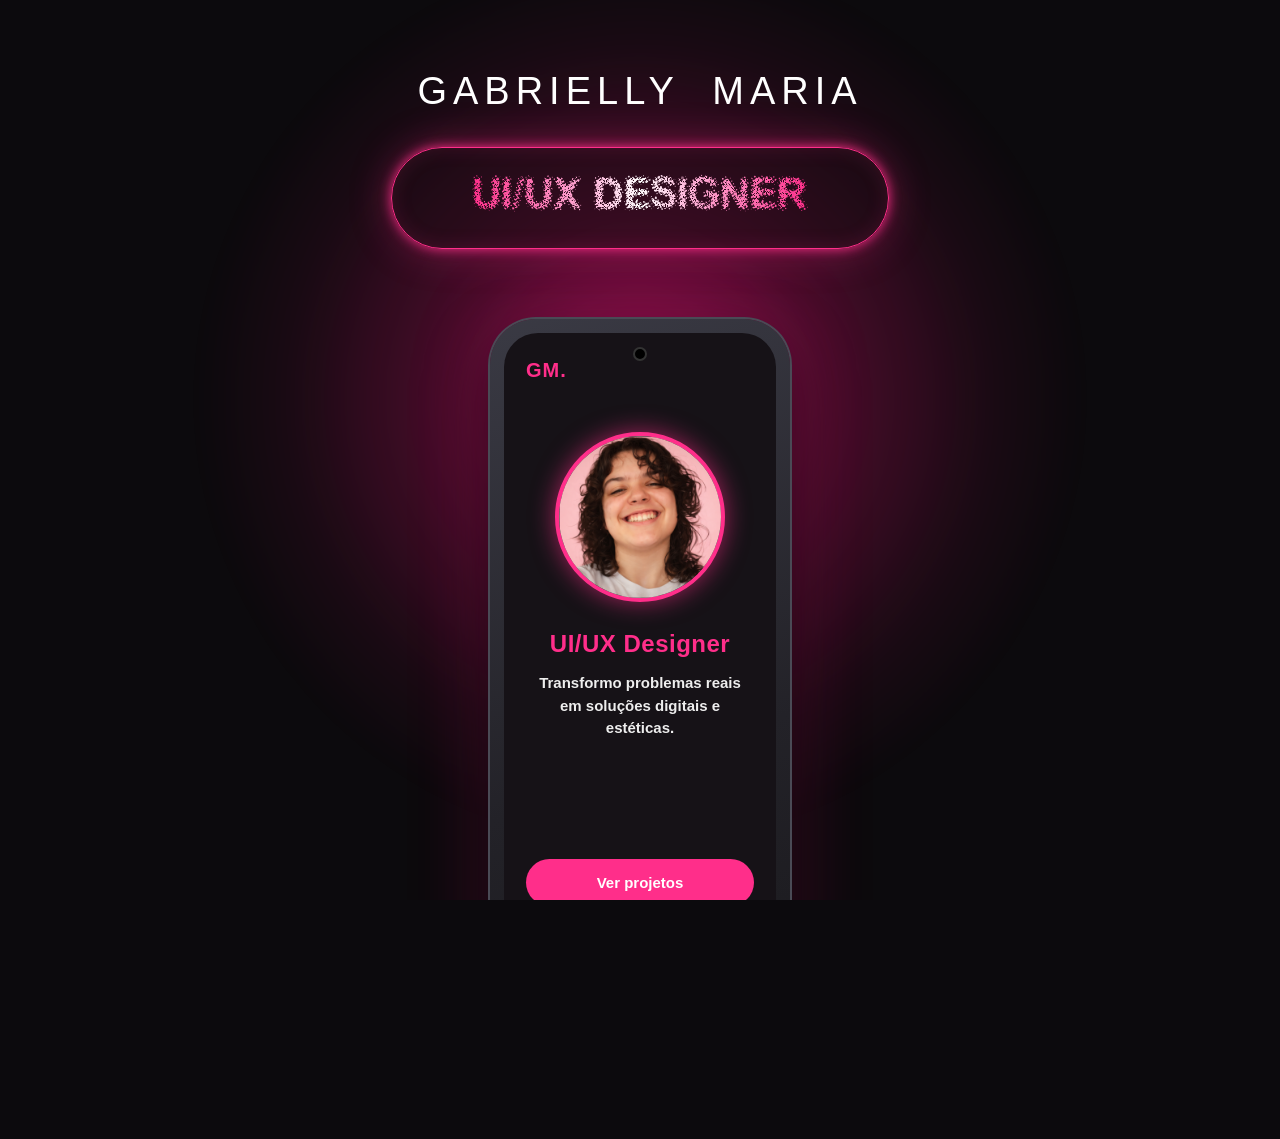
==== perfil-desktop (2).html @ 0a58833c "Add files via upload" ====
<!DOCTYPE html>
<html lang="pt-BR">
<head>
<meta charset="UTF-8">
<title>Gabrielly Maria — UI/UX Designer</title>
<style>
  @font-face{
    font-family:'Acidic';
    src:url([data-uri]) format('truetype');
    font-weight:normal;
    font-style:normal;
  }

  :root{
    --pink: #ff2e8a;
    --pink-light: #ff8fc4;
    --bg: #0c0a0d;
  }

  *{ box-sizing:border-box; margin:0; padding:0; }

  html,body{
    height:100%;
    background:var(--bg);
    font-family:'Segoe UI', Arial, sans-serif;
    overflow-x:hidden;
  }

  .stage{
    position:relative;
    min-height:100vh;
    display:flex;
    flex-direction:column;
    align-items:center;
    padding:70px 20px 90px;
  }

  .glow{
    position:absolute;
    top:35%;
    left:50%;
    width:900px;
    height:900px;
    transform:translate(-50%,-50%);
    background:radial-gradient(circle, rgba(255,20,130,0.55) 0%, rgba(255,20,130,0.25) 30%, rgba(255,20,130,0.06) 55%, transparent 70%);
    filter:blur(10px);
    pointer-events:none;
    z-index:0;
  }

  h1.name{
    position:relative;
    z-index:2;
    color:#fff;
    font-size:38px;
    font-weight:400;
    letter-spacing:6px;
    text-align:center;
    margin-bottom:34px;
  }

  /* Badge UI/UX DESIGNER */
  .badge{
    position:relative;
    z-index:2;
    border:1.5px solid var(--pink);
    border-radius:60px;
    padding:22px 55px;
    box-shadow:
      0 0 12px rgba(255,46,138,0.9),
      0 0 40px rgba(255,46,138,0.35),
      inset 0 0 20px rgba(255,46,138,0.15);
    margin-bottom:70px;
    background:rgba(20,10,15,0.4);
    display:flex;
    justify-content:center;
  }

  .badge svg{
    display:block;
    height:56px;
    width:auto;
  }

  /* Mockup do celular */
  .phone{
    position:relative;
    z-index:2;
    width:300px;
    height:730px;
    background:linear-gradient(160deg,#3a3a44,#232228 60%, #1a191d);
    border-radius:46px;
    padding:14px;
    box-shadow:
      0 0 0 2px #4a4a55,
      0 25px 60px rgba(0,0,0,0.6),
      0 0 80px rgba(255,20,130,0.25);
  }

  .screen{
    position:relative;
    width:100%;
    height:100%;
    background:#161217;
    border-radius:34px;
    overflow:hidden;
    display:flex;
    flex-direction:column;
    align-items:center;
    padding:20px 22px 30px;
  }

  .cam{
    position:absolute;
    top:14px;
    left:50%;
    transform:translateX(-50%);
    width:14px;
    height:14px;
    background:#000;
    border:2px solid #333;
    border-radius:50%;
  }

  .logo{
    align-self:flex-start;
    color:var(--pink);
    font-weight:800;
    font-size:20px;
    letter-spacing:1px;
    margin-top:6px;
  }

  .avatar-wrap{
    margin-top:50px;
    width:170px;
    height:170px;
    border-radius:50%;
    border:4px solid var(--pink);
    box-shadow:0 0 25px rgba(255,46,138,0.6);
    overflow:hidden;
    background:#2a2a30;
  }

  .avatar-wrap img{
    width:100%;
    height:100%;
    object-fit:cover;
    object-position:center 30%;
  }

  .role{
    margin-top:28px;
    color:var(--pink);
    font-size:24px;
    font-weight:700;
    font-family:'Segoe UI',sans-serif;
    letter-spacing:0.5px;
  }

  .desc{
    margin-top:14px;
    color:#eee;
    font-size:15px;
    line-height:1.5;
    text-align:center;
    font-weight:600;
    padding:0 6px;
  }

  .buttons{
    width:100%;
    max-width:230px;
    margin:auto auto 0;
    padding-top:22px;
    padding-bottom:36px;
    display:flex;
    flex-direction:column;
    align-items:center;
    gap:14px;
  }

  .btn{
    width:100%;
    text-align:center;
    padding:15px 0;
    border-radius:30px;
    font-size:15px;
    font-weight:700;
    cursor:pointer;
    border:none;
  }

  .btn-primary{
    background:var(--pink);
    color:#fff;
  }

  .btn-outline{
    background:transparent;
    color:var(--pink);
    border:1.5px solid var(--pink);
  }

  .note{
    position:relative;
    z-index:2;
    margin-top:50px;
    color:#666;
    font-size:12px;
    text-align:center;
    max-width:340px;
  }
</style>
</head>
<body>

<div class="stage">
  <div class="glow"></div>

  <h1 class="name">GABRIELLY&nbsp;&nbsp;MARIA</h1>

  <div class="badge">
    <!-- Texto "UI/UX DESIGNER" centralizado, fonte Acidic, degradê rosa nas bordas -> branco no centro -->
    <svg viewBox="0 0 620 90" xmlns="http://www.w3.org/2000/svg">
      <defs>
        <linearGradient id="txtGrad" x1="0%" y1="0%" x2="100%" y2="0%">
          <stop offset="0%"  stop-color="#ff2e8a"/>
          <stop offset="35%" stop-color="#ffb3d9"/>
          <stop offset="50%" stop-color="#ffffff"/>
          <stop offset="65%" stop-color="#ffb3d9"/>
          <stop offset="100%" stop-color="#ff2e8a"/>
        </linearGradient>
        <filter id="grain" x="-20%" y="-20%" width="140%" height="140%">
          <feTurbulence type="fractalNoise" baseFrequency="0.9" numOctaves="2" result="noise"/>
          <feColorMatrix in="noise" type="matrix"
            values="0 0 0 0 1
                    0 0 0 0 1
                    0 0 0 0 1
                    0 0 0 9 -3" result="alphaNoise"/>
          <feComposite in="SourceGraphic" in2="alphaNoise" operator="in" result="grainedText"/>
          <feGaussianBlur in="grainedText" stdDeviation="0.5"/>
        </filter>
      </defs>
      <text x="310" y="65" text-anchor="middle" font-family="Acidic, 'Arial Black', sans-serif" font-weight="400"
            font-size="70" fill="url(#txtGrad)" filter="url(#grain)"
            letter-spacing="0">UI/UX DESIGNER</text>
    </svg>
  </div>

  <div class="phone">
    <div class="screen">
      <div class="cam"></div>
      <div class="logo">GM.</div>

      <div class="avatar-wrap">
        <img src="[data-uri]" alt="Foto de perfil">
      </div>

      <div class="role">UI/UX Designer</div>
      <div class="desc">Transformo problemas reais<br>em soluções digitais e<br>estéticas.</div>

      <div class="buttons">
        <button class="btn btn-primary">Ver projetos</button>
        <button class="btn btn-outline">Sobre mim</button>
      </div>
    </div>
  </div>

</div>

</body>
</html>
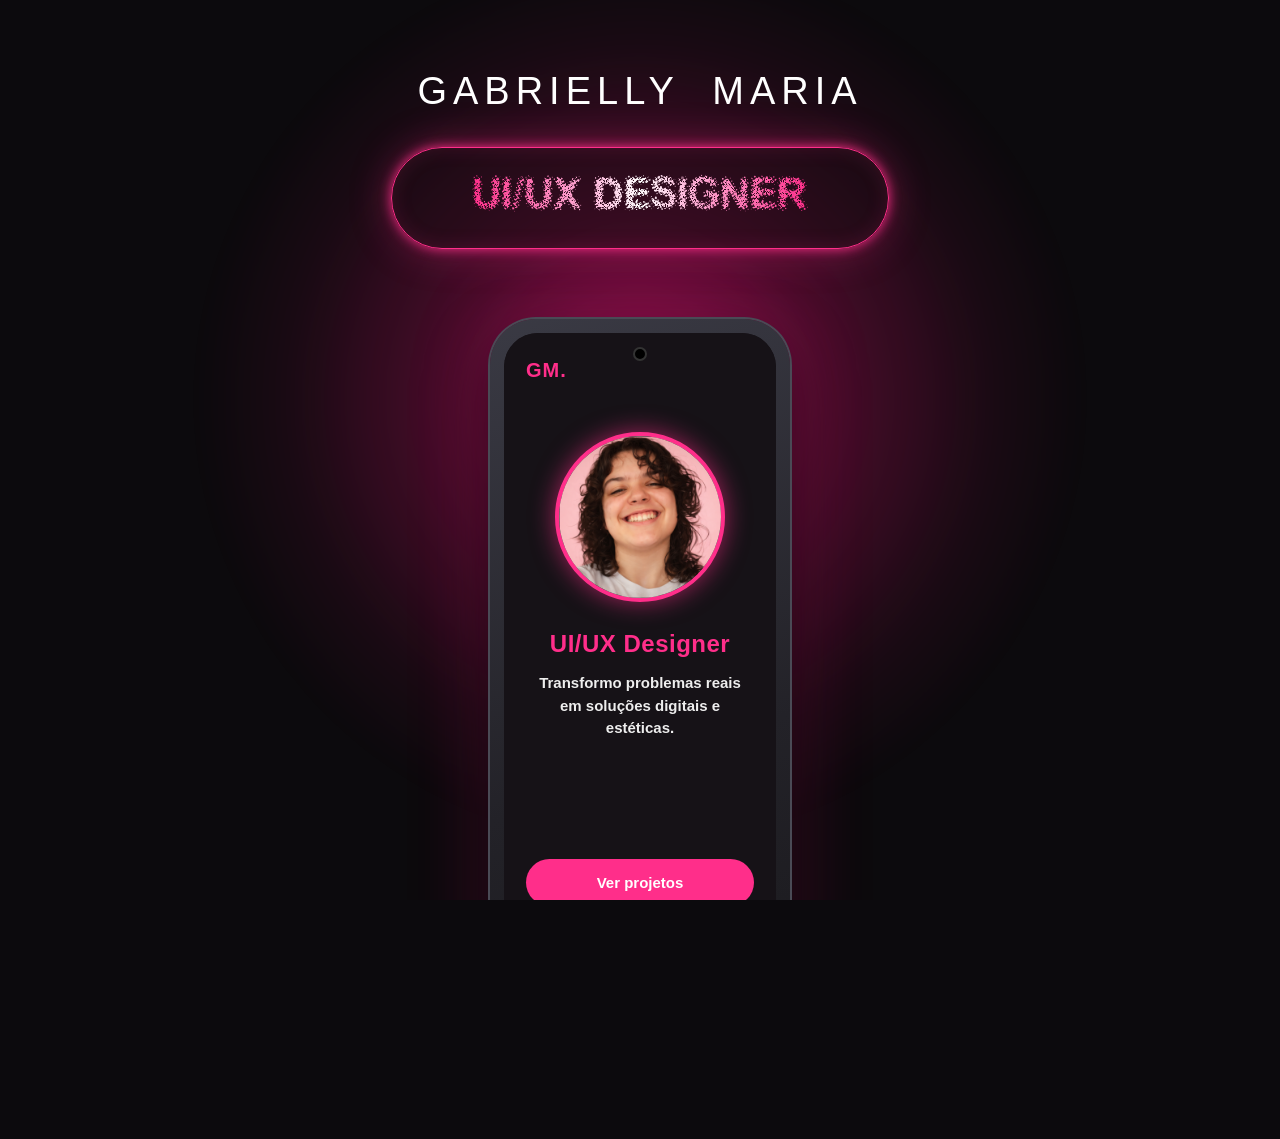
==== commit 7d223fbf: "Change greeting message from 'Hello' to 'Goodbye'" ====
--- a/perfil-desktop (2).html
+++ b/perfil-desktop (2).html
@@ -104,10 +104,6 @@
     background:#161217;
     border-radius:34px;
     overflow:hidden;
-    display:flex;
-    flex-direction:column;
-    align-items:center;
-    padding:20px 22px 30px;
   }
 
   .cam{
@@ -120,6 +116,229 @@
     background:#000;
     border:2px solid #333;
     border-radius:50%;
+    z-index:5;
+  }
+
+  /* ---- Sistema de páginas dentro do mockup ---- */
+  .page{
+    position:absolute;
+    inset:0;
+    display:flex;
+    flex-direction:column;
+    align-items:center;
+    overflow-y:auto;
+    -ms-overflow-style:none;
+    scrollbar-width:none;
+    transition:transform .4s ease;
+    background:#161217;
+  }
+  .page::-webkit-scrollbar{ display:none; }
+
+  .page-home{
+    padding:20px 22px 30px;
+    transform:translateX(0);
+  }
+
+  .page-about{
+    align-items:stretch;
+    padding:18px 16px 34px;
+    transform:translateX(100%);
+  }
+
+  .screen.show-about .page-home{ transform:translateX(-100%); }
+  .screen.show-about .page-about{ transform:translateX(0); }
+
+  /* ---- Header da tela "Sobre mim" ---- */
+  .about-header{
+    display:flex;
+    align-items:center;
+    justify-content:space-between;
+    margin-bottom:16px;
+    flex-shrink:0;
+  }
+  .about-header .back{
+    color:#fff;
+    font-size:17px;
+    cursor:pointer;
+    width:20px;
+    line-height:1;
+    background:none;
+    border:none;
+  }
+  .about-header .title{
+    color:#fff;
+    font-size:12.5px;
+    font-weight:600;
+    letter-spacing:0.3px;
+  }
+  .about-header .menu{
+    display:flex;
+    flex-direction:column;
+    gap:3px;
+    cursor:pointer;
+    width:16px;
+  }
+  .about-header .menu span{
+    display:block;
+    width:16px;
+    height:2px;
+    background:#fff;
+    border-radius:2px;
+  }
+
+  .about-intro{
+    color:#eee;
+    font-size:10.5px;
+    line-height:1.55;
+    margin-bottom:18px;
+    font-weight:600;
+  }
+
+  .section-title{
+    color:#fff;
+    font-size:11.5px;
+    font-weight:600;
+    margin-bottom:10px;
+  }
+
+  .method-grid{
+    display:grid;
+    grid-template-columns:1fr 1fr;
+    gap:8px;
+    margin-bottom:20px;
+  }
+  .method-card{
+    background:#232128;
+    border-radius:12px;
+    padding:10px;
+  }
+  .method-icon{
+    width:26px;
+    height:26px;
+    border-radius:50%;
+    background:rgba(255,46,138,0.15);
+    display:flex;
+    align-items:center;
+    justify-content:center;
+    margin-bottom:8px;
+  }
+  .method-icon svg{ width:14px; height:14px; }
+  .method-card h4{
+    color:#fff;
+    font-size:9.5px;
+    font-weight:700;
+    margin-bottom:4px;
+    line-height:1.25;
+  }
+  .method-card p{
+    color:#9a9a9f;
+    font-size:8px;
+    line-height:1.4;
+  }
+
+  .tools-row{
+    display:flex;
+    justify-content:space-between;
+    margin-bottom:20px;
+  }
+  .tool{
+    display:flex;
+    flex-direction:column;
+    align-items:center;
+    width:18%;
+  }
+  .tool-icon{
+    width:28px;
+    height:28px;
+    border-radius:50%;
+    display:flex;
+    align-items:center;
+    justify-content:center;
+    margin-bottom:5px;
+    font-size:8px;
+    font-weight:800;
+  }
+  .tool span{
+    color:#ccc;
+    font-size:7px;
+    text-align:center;
+    line-height:1.2;
+  }
+
+  .cert-header{
+    display:flex;
+    justify-content:space-between;
+    align-items:center;
+    margin-bottom:10px;
+  }
+  .cert-header a{
+    color:var(--pink);
+    font-size:9px;
+    text-decoration:underline;
+  }
+  .cert-item{
+    display:flex;
+    gap:8px;
+    background:#1d1b21;
+    border-radius:10px;
+    padding:8px;
+    margin-bottom:8px;
+    align-items:center;
+  }
+  .cert-info h5{
+    color:#fff;
+    font-size:9.5px;
+    font-weight:700;
+    margin-bottom:3px;
+    line-height:1.3;
+  }
+  .cert-info p{
+    color:#9a9a9f;
+    font-size:8px;
+  }
+  .cert-thumb{
+    width:42px;
+    height:52px;
+    border-radius:4px;
+    flex-shrink:0;
+    background:linear-gradient(160deg,#fff,#e3e3f2);
+  }
+
+  .contact-box{
+    border:1px solid #35333a;
+    border-radius:14px;
+    padding:12px;
+    margin-top:4px;
+  }
+  .field{ margin-bottom:10px; }
+  .field label{
+    display:block;
+    color:#8a8a8f;
+    font-size:8px;
+    margin-bottom:4px;
+  }
+  .field input, .field textarea{
+    width:100%;
+    background:transparent;
+    border:1px solid #45434a;
+    border-radius:8px;
+    padding:7px 8px;
+    color:#eee;
+    font-size:9px;
+    font-family:inherit;
+  }
+  .field textarea{ resize:none; height:50px; }
+  .submit-btn{
+    width:100%;
+    background:var(--pink);
+    color:#fff;
+    border:none;
+    border-radius:20px;
+    padding:9px 0;
+    font-size:10px;
+    font-weight:700;
+    margin-top:4px;
+    cursor:pointer;
   }
 
   .logo{
@@ -249,8 +468,10 @@
   </div>
 
   <div class="phone">
-    <div class="screen">
+    <div class="screen" id="screen">
       <div class="cam"></div>
+
+      <div class="page page-home">
       <div class="logo">GM.</div>
 
       <div class="avatar-wrap">
@@ -262,12 +483,173 @@
 
       <div class="buttons">
         <button class="btn btn-primary">Ver projetos</button>
-        <button class="btn btn-outline">Sobre mim</button>
+        <button class="btn btn-outline" onclick="showAbout()">Sobre mim</button>
       </div>
+      </div>
+
+      <div class="page page-about">
+        <div class="about-header">
+          <button class="back" onclick="showHome()">&#8592;</button>
+          <div class="title">Sobre mim</div>
+          <div class="menu"><span></span><span></span><span></span></div>
+        </div>
+
+        <p class="about-intro">Olá, sou UI/UX designer apaixonada por criar soluções que impactam positivamente na vida das pessoas.</p>
+
+        <div class="section-title">Metodologia</div>
+        <div class="method-grid">
+          <div class="method-card">
+            <div class="method-icon">
+              <svg viewBox="0 0 24 24" fill="none" stroke="#ff2e8a" stroke-width="2" stroke-linecap="round" stroke-linejoin="round">
+                <circle cx="12" cy="12" r="8"></circle>
+                <circle cx="12" cy="12" r="3"></circle>
+                <line x1="12" y1="1" x2="12" y2="4"></line>
+                <line x1="12" y1="20" x2="12" y2="23"></line>
+                <line x1="1" y1="12" x2="4" y2="12"></line>
+                <line x1="20" y1="12" x2="23" y2="12"></line>
+              </svg>
+            </div>
+            <h4>Foco em usuário</h4>
+            <p>Coloco pessoas no centro de cada decisão do design</p>
+          </div>
+
+          <div class="method-card">
+            <div class="method-icon">
+              <svg viewBox="0 0 24 24" fill="none" stroke="#ff2e8a" stroke-width="1.8" stroke-linecap="round" stroke-linejoin="round">
+                <path d="M9 3a3 3 0 0 0-3 3v1a3 3 0 0 0-2 5 3 3 0 0 0 2 5v1a3 3 0 0 0 6 0V6a3 3 0 0 0-3-3z"></path>
+                <path d="M15 3a3 3 0 0 1 3 3v1a3 3 0 0 1 2 5 3 3 0 0 1-2 5v1a3 3 0 0 1-6 0"></path>
+              </svg>
+            </div>
+            <h4>Pensamento estratégico</h4>
+            <p>Combino dados e pesquisas para solucionar</p>
+          </div>
+
+          <div class="method-card">
+            <div class="method-icon">
+              <svg viewBox="0 0 24 24" fill="none" stroke="#ff2e8a" stroke-width="2" stroke-linecap="round" stroke-linejoin="round">
+                <line x1="4" y1="20" x2="14" y2="10"></line>
+                <path d="M19 4l.9 2.1L22 7l-2.1.9L19 10l-.9-2.1L16 7l2.1-.9L19 4z"></path>
+              </svg>
+            </div>
+            <h4>Design com propósito</h4>
+            <p>Acredito que design bonito é o funcional e transformador.</p>
+          </div>
+
+          <div class="method-card">
+            <div class="method-icon">
+              <svg viewBox="0 0 24 24" fill="none" stroke="#ff2e8a" stroke-width="2" stroke-linecap="round" stroke-linejoin="round">
+                <path d="M4 19.5A2.5 2.5 0 0 1 6.5 17H12V4H6.5A2.5 2.5 0 0 0 4 6.5v13z"></path>
+                <path d="M20 19.5a2.5 2.5 0 0 0-2.5-2.5H12V4h5.5A2.5 2.5 0 0 1 20 6.5v13z"></path>
+              </svg>
+            </div>
+            <h4>Em constante aprendizado</h4>
+            <p>Sempre aprendendo para entregar melhor</p>
+          </div>
+        </div>
+
+        <div class="section-title">Ferramentas</div>
+        <div class="tools-row">
+          <div class="tool">
+            <div class="tool-icon" style="background:#181818; border:1px solid #333;">
+              <svg viewBox="0 0 24 24" width="16" height="16"><path fill="#fff" d="M12 .5C5.73.5.5 5.73.5 12c0 5.08 3.29 9.39 7.86 10.91.57.1.79-.25.79-.55 0-.27-.01-1.17-.02-2.12-3.2.7-3.87-1.36-3.87-1.36-.53-1.34-1.29-1.7-1.29-1.7-1.05-.72.08-.7.08-.7 1.17.08 1.78 1.2 1.78 1.2 1.03 1.77 2.71 1.26 3.37.96.1-.75.4-1.26.73-1.55-2.56-.29-5.26-1.28-5.26-5.7 0-1.26.45-2.29 1.19-3.09-.12-.29-.52-1.46.11-3.05 0 0 .97-.31 3.18 1.18a11 11 0 0 1 5.79 0c2.2-1.49 3.17-1.18 3.17-1.18.63 1.59.23 2.76.11 3.05.74.8 1.19 1.83 1.19 3.09 0 4.43-2.71 5.4-5.29 5.69.42.36.79 1.07.79 2.16 0 1.56-.02 2.81-.02 3.19 0 .3.21.66.8.55A10.51 10.51 0 0 0 23.5 12C23.5 5.73 18.27.5 12 .5z"/></svg>
+            </div>
+            <span>Github</span>
+          </div>
+          <div class="tool">
+            <div class="tool-icon" style="background:#fff;">
+              <svg viewBox="0 0 38 57" width="15" height="15">
+                <path fill="#0acf83" d="M19 57c5.247 0 9.5-4.253 9.5-9.5V38H19c-5.247 0-9.5 4.253-9.5 9.5S13.753 57 19 57z"/>
+                <path fill="#a259ff" d="M9.5 38H19V19H9.5C4.253 19 0 23.253 0 28.5S4.253 38 9.5 38z"/>
+                <path fill="#f24e1e" d="M9.5 19H19V0H9.5C4.253 0 0 4.253 0 9.5S4.253 19 9.5 19z"/>
+                <path fill="#ff7262" d="M19 0v19h9.5c5.247 0 9.5-4.253 9.5-9.5S33.747 0 28.5 0H19z"/>
+                <path fill="#1abcfe" d="M38 28.5c0 5.247-4.253 9.5-9.5 9.5S19 33.747 19 28.5s4.253-9.5 9.5-9.5 9.5 4.253 9.5 9.5z"/>
+              </svg>
+            </div>
+            <span>Figma</span>
+          </div>
+          <div class="tool">
+            <div class="tool-icon" style="background:#1a1a1a;">
+              <svg viewBox="0 0 24 24" width="16" height="16">
+                <path fill="#2489ca" d="M17.6 1.4l-6.9 6.4-4.4-3.3-2 1 4.2 4.5-4.2 4.5 2 1 4.4-3.3 6.9 6.4 4-1.9V3.3l-4-1.9z"/>
+                <path fill="#fff" d="M17.6 6.6L9.9 12l7.7 5.4V6.6z" opacity=".55"/>
+              </svg>
+            </div>
+            <span>VS Code</span>
+          </div>
+          <div class="tool">
+            <div class="tool-icon" style="background:#1769ff;">
+              <svg viewBox="0 0 24 24" width="17" height="17">
+                <text x="12" y="16.5" text-anchor="middle" font-family="Arial, Helvetica, sans-serif" font-size="12.5" font-weight="800" font-style="normal" fill="#fff">Bē</text>
+              </svg>
+            </div>
+            <span>Behance</span>
+          </div>
+          <div class="tool">
+            <div class="tool-icon" style="background:#ffd02f; border-radius:9px; width:26px; height:26px;">
+              <svg viewBox="0 0 24 24" width="16" height="16">
+                <path fill="#111" d="M2,2 L7,2 L13,12 L7,22 L2,22 L6,12 Z M8.3,2 L13.3,2 L19.3,12 L13.3,22 L8.3,22 L12.3,12 Z M14.6,2 L19.6,2 L24,12 L19.6,22 L14.6,22 L18.6,12 Z"/>
+              </svg>
+            </div>
+            <span>Miro</span>
+          </div>
+        </div>
+
+        <div class="cert-header">
+          <div class="section-title" style="margin-bottom:0;">Certificações</div>
+          <a href="#">Ver mais</a>
+        </div>
+        <div class="cert-item">
+          <div class="cert-info" style="flex:1;">
+            <h5>Especialização em UI UX</h5>
+            <p>Faculdade de Tecnologia Rockseat - 02/26</p>
+          </div>
+          <div class="cert-thumb"></div>
+        </div>
+        <div class="cert-item">
+          <div class="cert-info" style="flex:1;">
+            <h5>Gerenciamento de áreas cibernéticas</h5>
+            <p>Cisco Networking Academy - 09/25</p>
+          </div>
+          <div class="cert-thumb"></div>
+        </div>
+
+        <div class="section-title" style="margin-top:8px;">Contato</div>
+        <div class="contact-box">
+          <div class="field">
+            <label>Nome</label>
+            <input type="text" placeholder="Nome">
+          </div>
+          <div class="field">
+            <label>Email</label>
+            <input type="email" placeholder="E-mail">
+          </div>
+          <div class="field">
+            <label>Message</label>
+            <textarea placeholder="Mensagem"></textarea>
+          </div>
+          <button class="submit-btn" type="button">Submit</button>
+        </div>
+      </div>
+
     </div>
   </div>
 
 </div>
 
+<script>
+  function showAbout(){
+    var screen = document.getElementById('screen');
+    screen.classList.add('show-about');
+    var about = screen.querySelector('.page-about');
+    about.scrollTop = 0;
+  }
+  function showHome(){
+    var screen = document.getElementById('screen');
+    screen.classList.remove('show-about');
+    var home = screen.querySelector('.page-home');
+    home.scrollTop = 0;
+  }
+</script>
+
 </body>
 </html>
